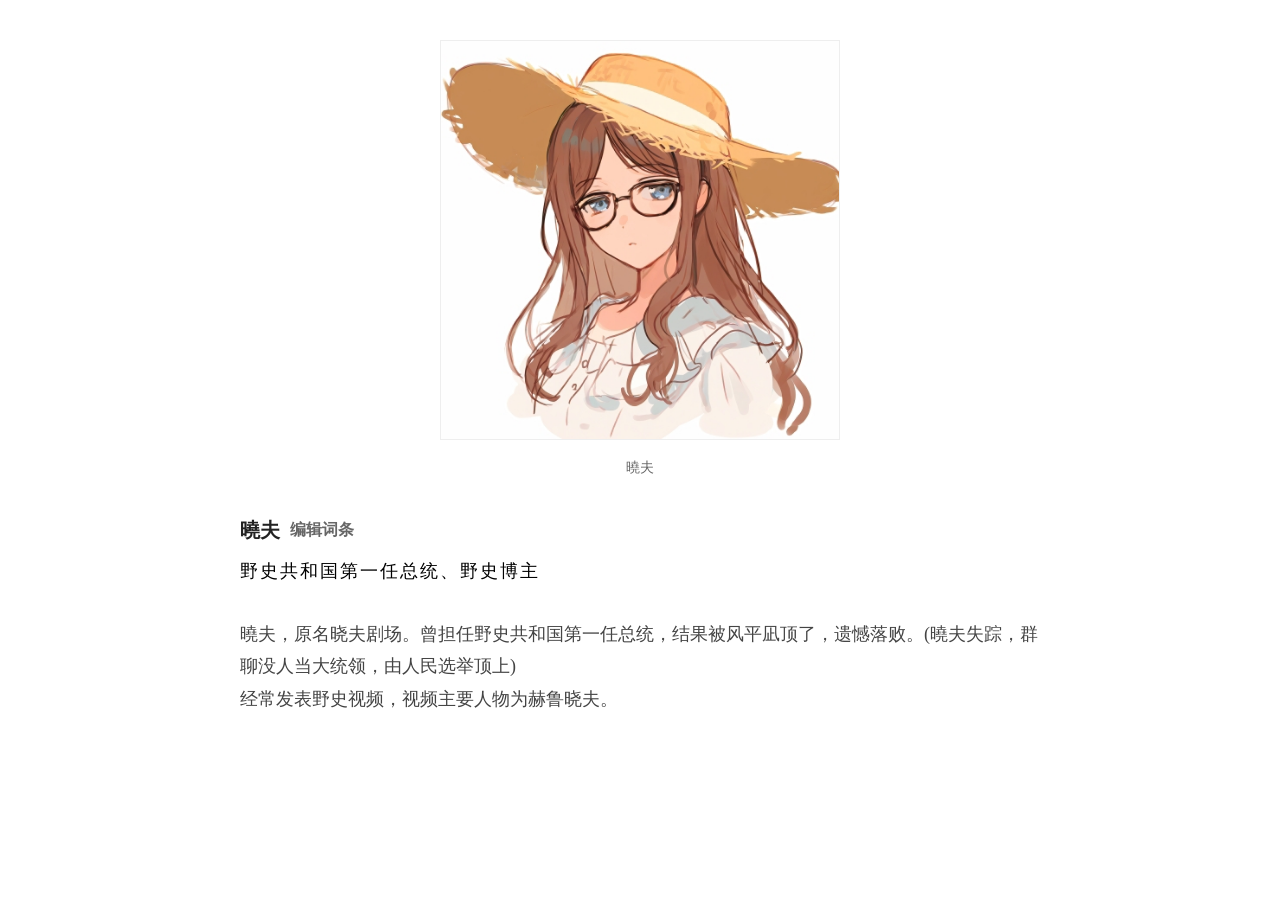
==== 晓夫剧场.html @ 2ef58818 "Add files via upload" ====
<!DOCTYPE html>
<html lang="zh-CN">
<head>
<meta charset="utf-8" name="viewport" content="width=device-width, initial-scale=1, maximum-scale=1, user-scalable=no"> 
     <title>曉夫_野史百科</title>
    <style>
        * {
            margin: 0;
            padding: 0;
            box-sizing: border-box;
        }
        body {
            background-color: #ffffff;
            padding: 40px 20px;
        }
        .container {
            max-width: 800px;
            margin: 0 auto;
        }       
        .img-box {
            text-align: center;
            margin-bottom: 15px;
        }
        .img-box img {
            max-width: 400px;
            width: 50%;
            height: auto;
            border: 1px solid #eee;
        }        
        .img-desc {
            font-size: 14px;
            color: #666;
            margin-bottom: 40px;
            text-align: center;
        }    
        .title {
            font-size: 20px;
            font-weight: bold;
            color: #222;
            margin-bottom: 15px;
            text-align: left;
            display: flex;
            align-items: center;
            gap: 10px;
        }
        .edit-icon {
            font-size: 16px;
            color: #666;
            text-decoration: none;
            cursor: pointer;
        }
        .edit-icon:hover {
            color: #007bff;
        }
        .slogan {
            font-size: 18px;
            color: #000;
            margin-bottom: 35px;
            letter-spacing: 2px;
            text-align: left;
        }
        .intro-content {
            font-size: 18px;
            line-height: 1.8;
            color: #444;
            text-align: left;          
        }
    </style>
</head>
<body>
    <div class="container">
          <div class="img-box">
            <img src="曉夫.png">
        </div>
        <div class="img-desc">曉夫</div>
         <h1 class="title">曉夫    
             <a href="#wikiedit_曉夫" class="edit-icon" onclick="document.title='下载野史百科APP后 可编辑词条'">&#8203;编辑词条</a>
         </h1>
       <div class="slogan">野史共和国第一任总统、野史博主</div>
         <p class="intro-content">  
 曉夫，原名晓夫剧场。曾担任野史共和国第一任总统，结果被风平凪顶了，遗憾落败。(曉夫失踪，群聊没人当大统领，由人民选举顶上)
 <br>经常发表野史视频，视频主要人物为赫鲁晓夫。
           </p>
    </div>
</body>
</html>
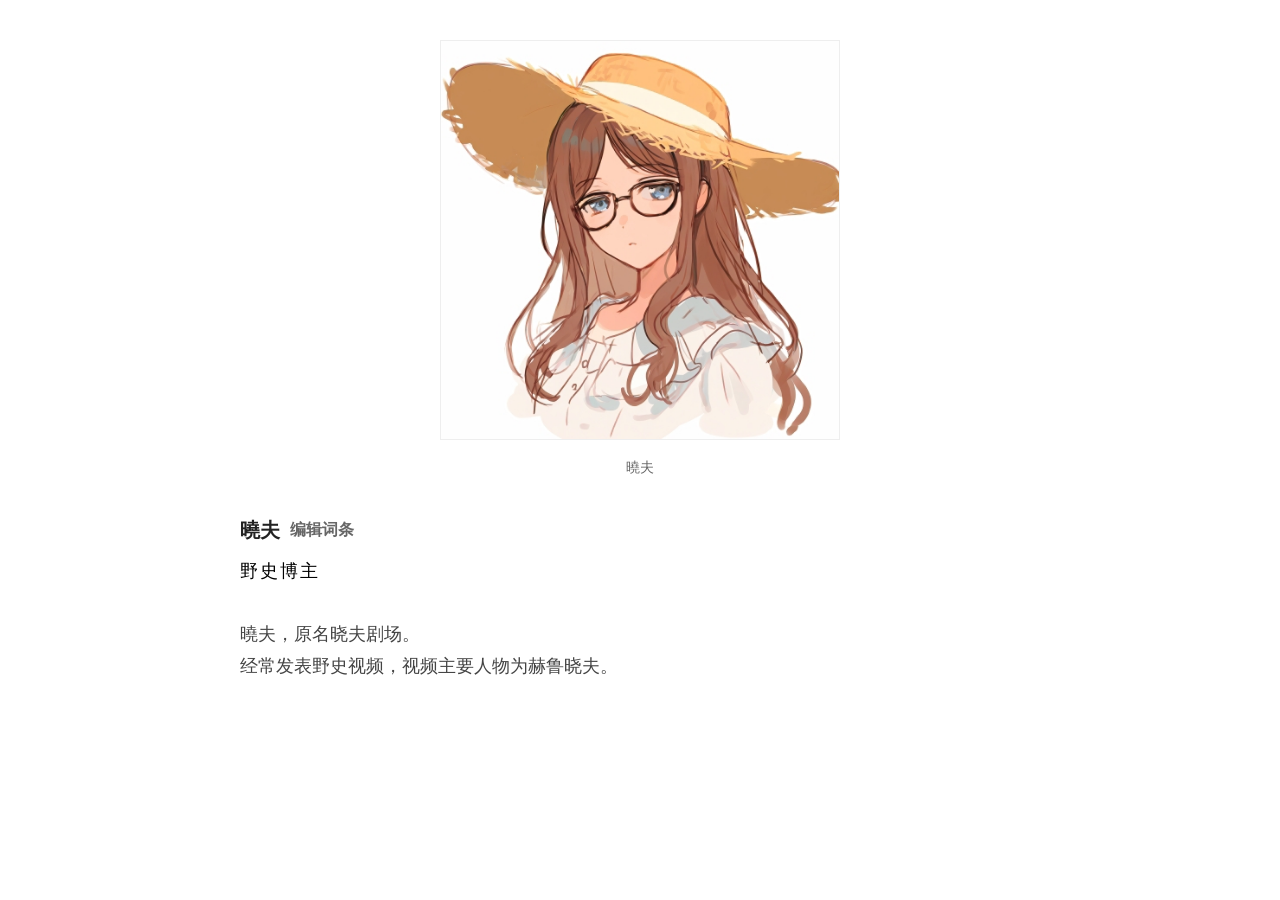
==== commit 728a85e8: "Add files via upload" ====
--- a/晓夫剧场.html
+++ b/晓夫剧场.html
@@ -76,10 +76,10 @@
          <h1 class="title">曉夫    
              <a href="#wikiedit_曉夫" class="edit-icon" onclick="document.title='下载野史百科APP后 可编辑词条'">&#8203;编辑词条</a>
          </h1>
-       <div class="slogan">野史共和国第一任总统、野史博主</div>
+       <div class="slogan">野史博主</div>
          <p class="intro-content">  
- 曉夫，原名晓夫剧场。曾担任野史共和国第一任总统，结果被风平凪顶了，遗憾落败。(曉夫失踪，群聊没人当大统领，由人民选举顶上)
- <br>经常发表野史视频，视频主要人物为赫鲁晓夫。
+ 曉夫，原名晓夫剧场。
+  <br>经常发表野史视频，视频主要人物为赫鲁晓夫。
            </p>
     </div>
 </body>
